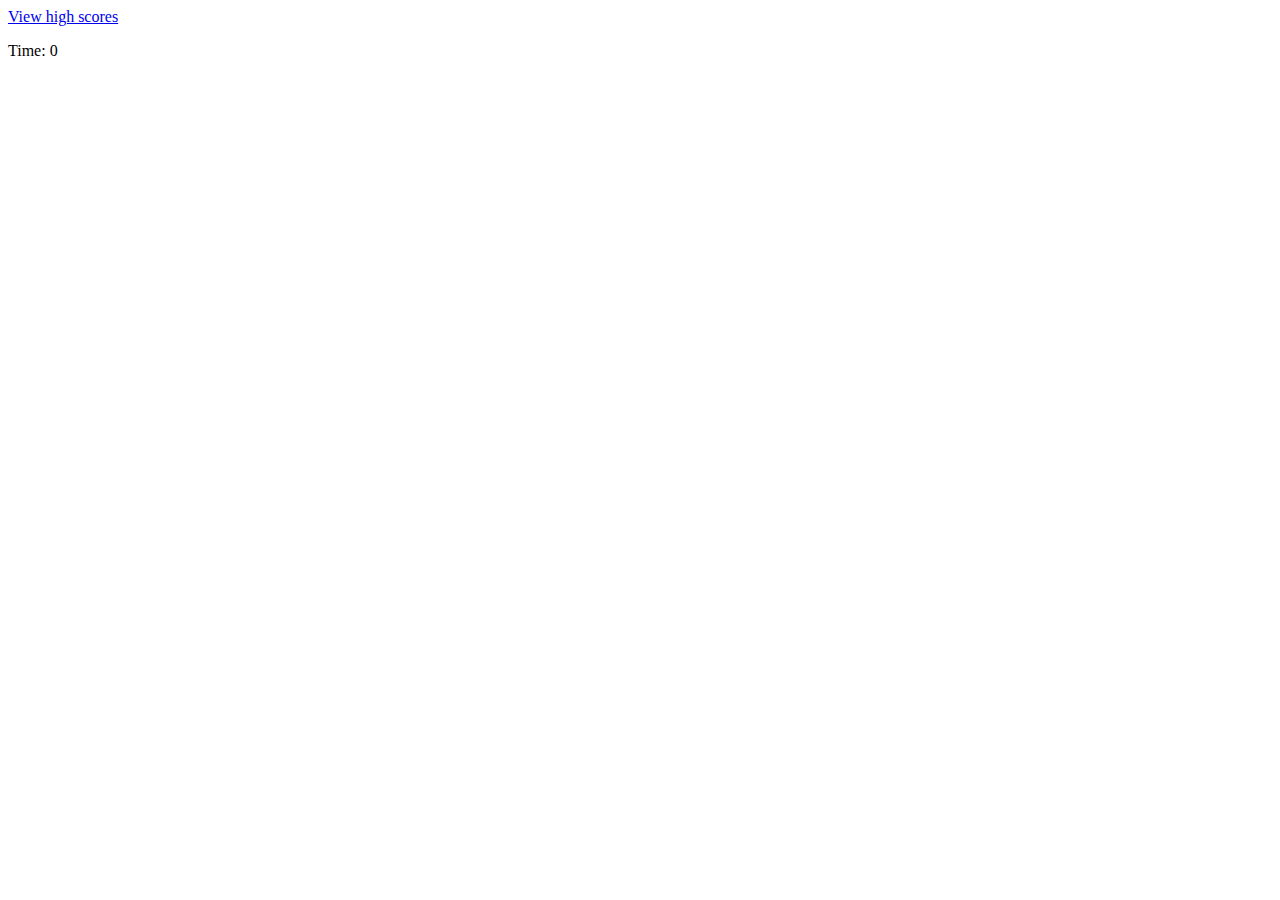
==== index.html @ ed79ed0b "Add header elements" ====
<!DOCTYPE html>
<html lang="en">
<head>
    <meta charset="UTF-8">
    <meta http-equiv="X-UA-Compatible" content="IE=edge">
    <meta name="viewport" content="width=device-width, initial-scale=1.0">
    <link rel="stylesheet" href="./assets/css/style.css">
    <title>Code Quiz</title>
</head>
<body>
    <header>
        <div id = "viewScore"><a href = "#">View high scores</a></div>
        <div id = "time"><p>Time: <span id="timer-value"> 0 </span></p></div>
    </header>
    
    <script src="./assets/js/script.js"></script>
</body>
</html>
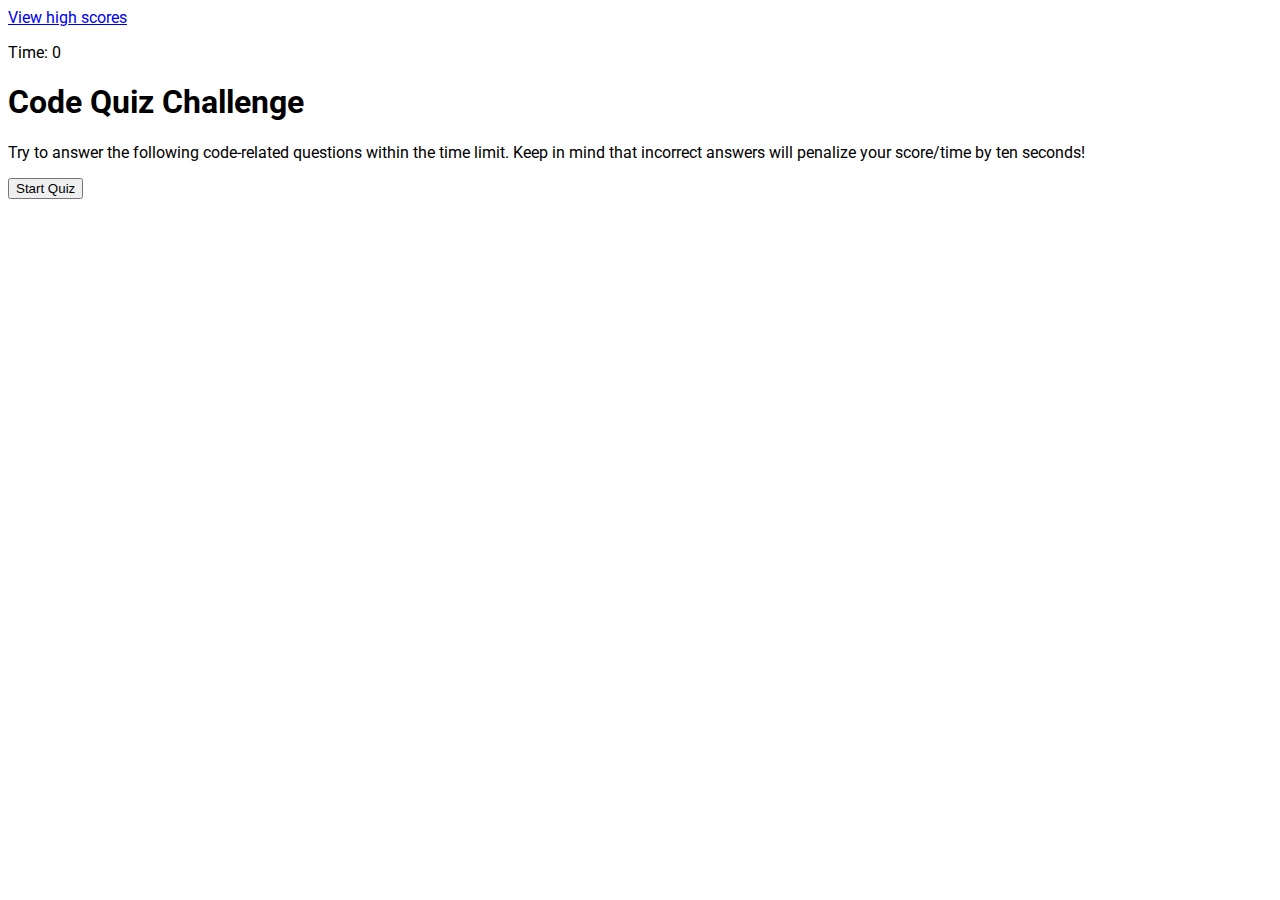
==== commit b1b752b1: "Add root, body & main styles & link google fonts" ====
--- a/index.html
+++ b/index.html
@@ -4,6 +4,7 @@
     <meta charset="UTF-8">
     <meta http-equiv="X-UA-Compatible" content="IE=edge">
     <meta name="viewport" content="width=device-width, initial-scale=1.0">
+    <link rel="preconnect" href="https://fonts.googleapis.com"><link rel="preconnect" href="https://fonts.gstatic.com" crossorigin><link href="https://fonts.googleapis.com/css2?family=Roboto+Condensed:ital,wght@0,300;0,400;1,300&family=Roboto:ital,wght@0,500;1,300;1,400&display=swap" rel="stylesheet">
     <link rel="stylesheet" href="./assets/css/style.css">
     <title>Code Quiz</title>
 </head>
@@ -12,7 +13,16 @@
         <div id = "viewScore"><a href = "#">View high scores</a></div>
         <div id = "time"><p>Time: <span id="timer-value"> 0 </span></p></div>
     </header>
-    
+    <main>
+        <div id = 'titleDiv' class = "container">
+        </div>
+        <div id = 'contentDiv' class = "container">
+        </div>
+        <div id = 'inputDiv' class = "container">
+        </div>
+        <div id = 'resultDiv' class = "container">
+        </div>
+    </main>
     <script src="./assets/js/script.js"></script>
 </body>
 </html>--- a/assets/css/style.css
+++ b/assets/css/style.css
@@ -0,0 +1,18 @@
+
+/* color variables */
+
+:root {
+    --purple: #5c328f;
+    --pink: #d54bc5;
+    --mauve: rgb(216, 209, 216);
+}
+
+body {
+    font-family: 'Roboto', sans-serif;
+    transition: 0.5s;
+}
+
+main { 
+    display: flexbox;
+    flex-direction: column;
+}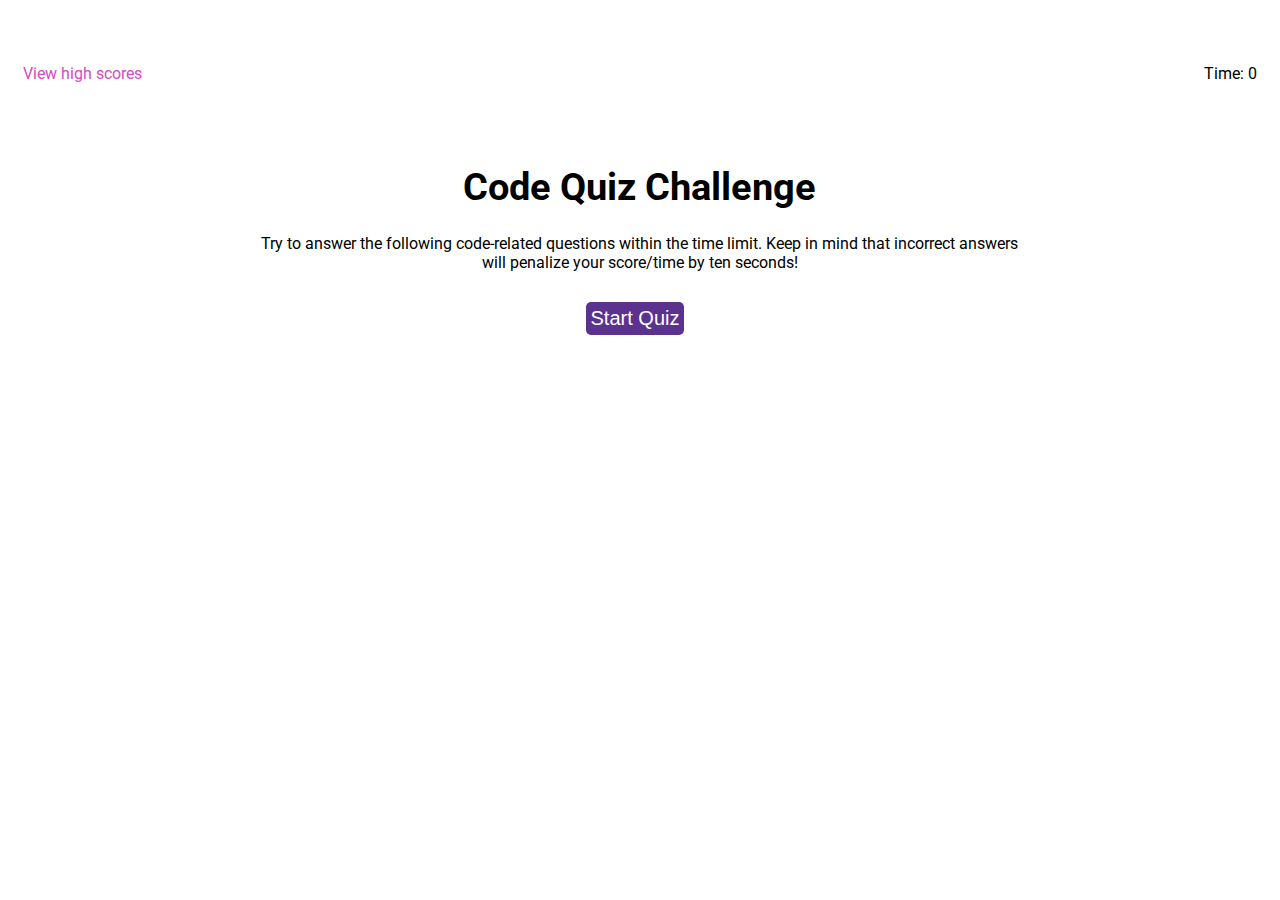
==== commit 2136224b: "Add h2 element to resultDiv" ====
--- a/index.html
+++ b/index.html
@@ -21,6 +21,7 @@
         <div id = 'inputDiv' class = "container">
         </div>
         <div id = 'resultDiv' class = "container">
+            <h2></h2>
         </div>
     </main>
     <script src="./assets/js/script.js"></script>
--- a/assets/css/style.css
+++ b/assets/css/style.css
@@ -15,4 +15,77 @@
 main { 
     display: flexbox;
     flex-direction: column;
+}
+
+header {
+
+    display: flex;
+    justify-content: space-between;
+    align-items: center;
+    min-height: 100px;
+    padding: 15px;
+
+}
+
+header a {
+
+    text-decoration: none;
+    color: var(--pink);
+}
+
+.container {
+    max-width: 60%;
+    margin: 20px auto;
+}
+
+#titleDiv {
+
+    font-size: larger;
+}
+
+button {
+    
+    background-color: var(--purple);
+    color: white;
+    font-size: 20px;
+    border: 0px;
+    border-radius: 5px;
+    padding: 5px;
+    margin: 10px 10px 10px 0px;
+    display: block;
+}
+
+button:hover {
+
+background-color: var(--pink);
+}
+
+#start {
+    display: inline;
+}
+
+#submit {
+    display: inline;
+    margin-left: 5px;
+}
+
+.correct h2::after {
+    
+    content: "Correct!";
+    font-style: italic; 
+    font-weight: lighter;
+    font-size: 40px;
+    color: gray;
+}
+
+.wrong h2::after {
+    content: "Wrong!";
+    font-style: italic; 
+    font-weight: lighter;
+    font-size: 40px;
+    color: gray;
+}
+
+.correct, .wrong {
+    border-top: 1px solid gray;
 }